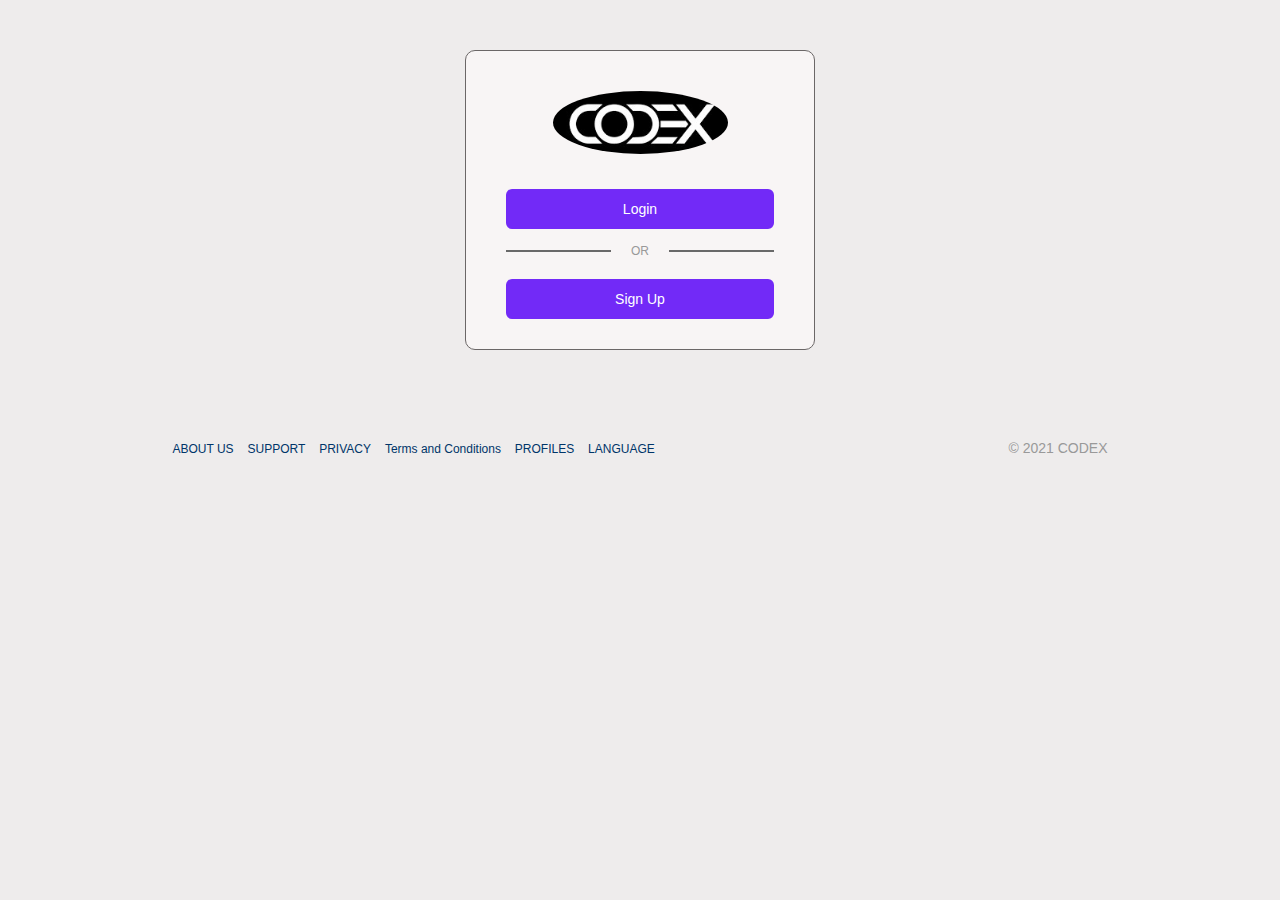
==== Html/join.html @ 823bcdc8 "commit" ====
<!DOCTYPE html>
<html lang="en">
<head>
	<meta charset="UTF-8">
	<title>Codex</title>
	<link rel="stylesheet" href="/css/join.css">
</head>
<body>

<div class="wrapper">
	<div class="header">
		<div class="top">
			<div class="logo">
				<img src="/images/codex.jpg" alt="codex" style="width: 175px;">
			</div>
			<div class="btn">
                                <a href="login.html">Login</a>
                        </div>
			<div class="or">
				<div class="line"></div>
				<p>OR</p>
				<div class="line"></div>
			</div>
                        <div class="btn">
                                <a href="register.html">Sign Up</a>
                        </div>
		</div>
	</div>
	<div class="footer">
		<div class="links">
			<ul>
				<li><a href="#">ABOUT US</a></li>
				<li><a href="#">SUPPORT</a></li>
				<li><a href="#">PRIVACY</a></li>
				<li><a href="terms.html">Terms and Conditions</a></li>
				<li><a href="#">PROFILES</a></li>
				<li><a href="#">LANGUAGE</a></li>
			</ul>
		</div>
		<div class="copyright">
			© 2021 CODEX
		</div>
	</div>
</div>

</body>
</html>
---- css/join.css ----
*{
	margin: 0;
	padding: 0;
	box-sizing: border-box;
	outline: none;
	list-style: none;
	text-decoration: none;
	font-family: Arial, Helvetica, sans-serif;
}
body{
	background: #eeecec;
	font-size: 14px;
}
.wrapper .header{
	max-width: 350px;
	width: 100%;
	height: auto;
	margin: 50px auto;
}
.wrapper .header .top{
	background: rgb(248, 245, 245);
        border: 1px solid #6b6767;
        border-radius: 10px;
        padding: 40px 40px 20px;
}
.wrapper .header .logo img{
	display: block;
	margin: 0 auto 35px;
        width: 140px;
        border-radius: 100%;
}
.wrapper .header .btn{
	margin: 10px 0;
	background-color: #722af7;
        border: 2px solid #722af7;
        border-radius: 6px;
        text-align: center;
        padding: 10px;
}
.wrapper .header .btn a{
	color: #fff;
	display: block;
}
.btn:hover{
        cursor: pointer;
        box-shadow: 0 0.4rem 1.4rem 0 rgba(135, 77, 245, 0.541);
        transform: translateY(-0.1rem);
        transition: transform 150ms;
}
.wrapper .header .or{
	display: flex;
	justify-content: space-between;
	align-items: center;
	height: 15px;
	margin: 15px 0 20px;
        color: darkgray;
}
.wrapper .header .or .line{
	width: 105px;
	height: 2px;
	background: #696969;
}
.wrapper .header .or p{
	color: #999;
	font-size: 12px;
}
.footer{
	max-width: 935px;
	width: 100vw;
	margin: 0 auto;
	padding: 40px 0;
	display: flex;
	justify-content: space-between;
}
.footer .links ul li{
	display: inline-block;
	margin-right: 10px;
        justify-content: left;
}
.footer .links ul li a{
	color: #003569;
	font-size: 12px;
}
.footer .copyright{
	color: #999;	
}
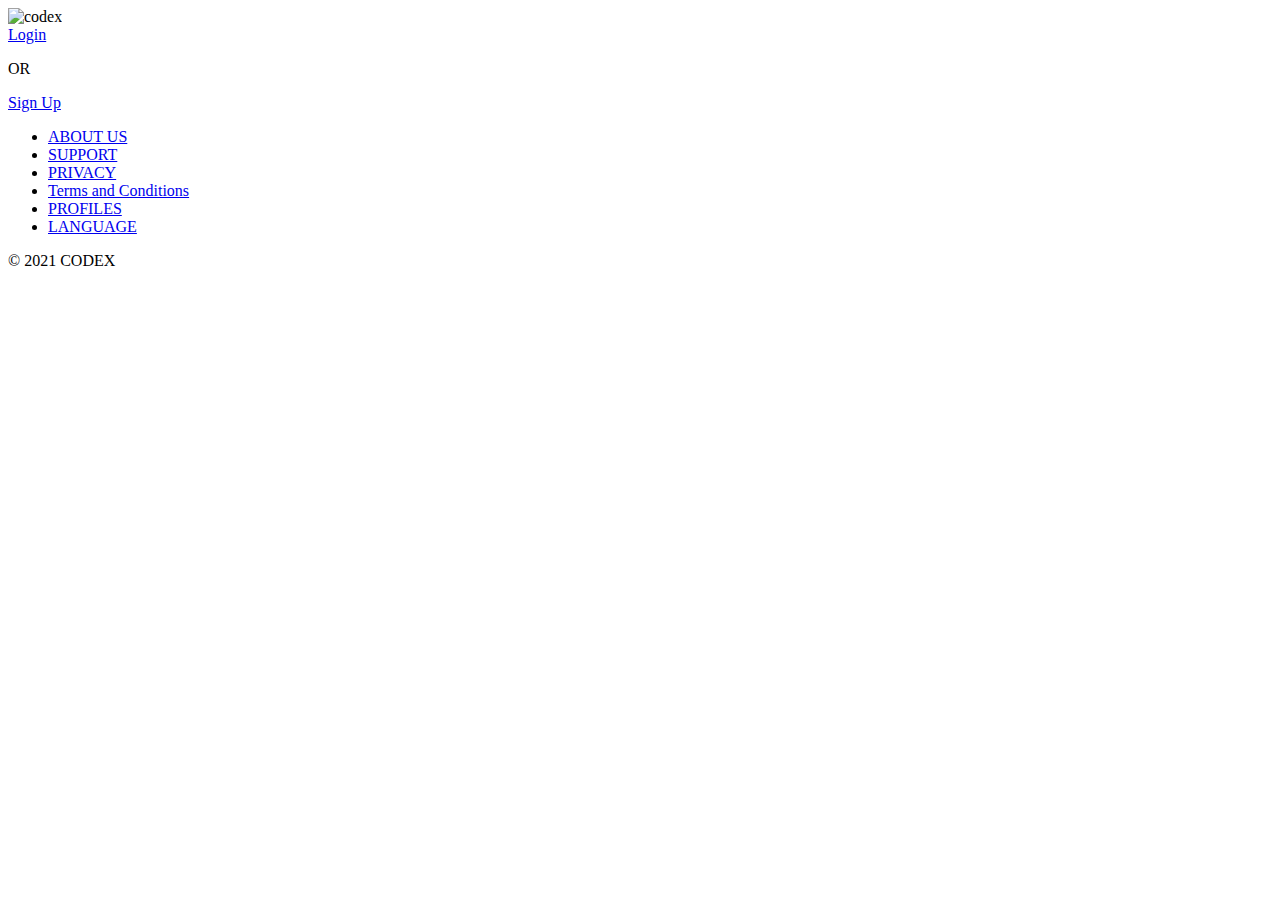
==== commit 089c29f7: "commit" ====
--- a/Html/join.html
+++ b/Html/join.html
@@ -3,7 +3,7 @@
 <head>
 	<meta charset="UTF-8">
 	<title>Codex</title>
-	<link rel="stylesheet" href="/css/join.css">
+	<link rel="stylesheet" href="./css/join.css">
 </head>
 <body>
 
@@ -11,7 +11,7 @@
 	<div class="header">
 		<div class="top">
 			<div class="logo">
-				<img src="/images/codex.jpg" alt="codex" style="width: 175px;">
+				<img src="./images/codex.jpg" alt="codex" style="width: 175px;">
 			</div>
 			<div class="btn">
                                 <a href="login.html">Login</a>
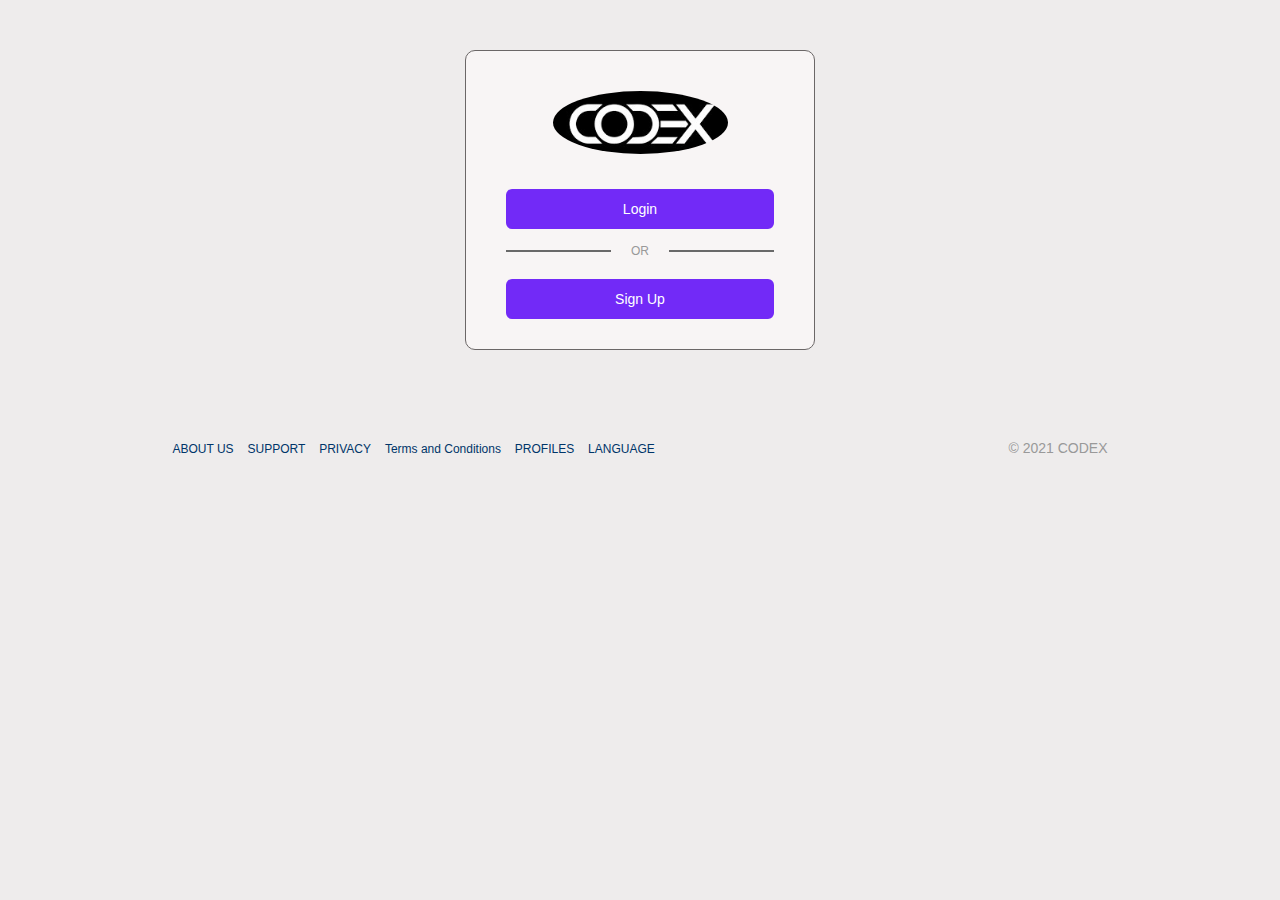
==== commit 2bbe2672: "commit" ====
--- a/Html/join.html
+++ b/Html/join.html
@@ -3,7 +3,7 @@
 <head>
 	<meta charset="UTF-8">
 	<title>Codex</title>
-	<link rel="stylesheet" href="./css/join.css">
+	<link rel="stylesheet" href="./../css/join.css">
 </head>
 <body>
 
@@ -11,7 +11,7 @@
 	<div class="header">
 		<div class="top">
 			<div class="logo">
-				<img src="./images/codex.jpg" alt="codex" style="width: 175px;">
+				<img src="./../images/codex.jpg" alt="codex" style="width: 175px;">
 			</div>
 			<div class="btn">
                                 <a href="login.html">Login</a>
--- a/css/join.css
+++ b/css/join.css
@@ -0,0 +1,86 @@
+*{
+	margin: 0;
+	padding: 0;
+	box-sizing: border-box;
+	outline: none;
+	list-style: none;
+	text-decoration: none;
+	font-family: Arial, Helvetica, sans-serif;
+}
+body{
+	background: #eeecec;
+	font-size: 14px;
+}
+.wrapper .header{
+	max-width: 350px;
+	width: 100%;
+	height: auto;
+	margin: 50px auto;
+}
+.wrapper .header .top{
+	background: rgb(248, 245, 245);
+        border: 1px solid #6b6767;
+        border-radius: 10px;
+        padding: 40px 40px 20px;
+}
+.wrapper .header .logo img{
+	display: block;
+	margin: 0 auto 35px;
+        width: 140px;
+        border-radius: 100%;
+}
+.wrapper .header .btn{
+	margin: 10px 0;
+	background-color: #722af7;
+        border: 2px solid #722af7;
+        border-radius: 6px;
+        text-align: center;
+        padding: 10px;
+}
+.wrapper .header .btn a{
+	color: #fff;
+	display: block;
+}
+.btn:hover{
+        cursor: pointer;
+        box-shadow: 0 0.4rem 1.4rem 0 rgba(135, 77, 245, 0.541);
+        transform: translateY(-0.1rem);
+        transition: transform 150ms;
+}
+.wrapper .header .or{
+	display: flex;
+	justify-content: space-between;
+	align-items: center;
+	height: 15px;
+	margin: 15px 0 20px;
+        color: darkgray;
+}
+.wrapper .header .or .line{
+	width: 105px;
+	height: 2px;
+	background: #696969;
+}
+.wrapper .header .or p{
+	color: #999;
+	font-size: 12px;
+}
+.footer{
+	max-width: 935px;
+	width: 100vw;
+	margin: 0 auto;
+	padding: 40px 0;
+	display: flex;
+	justify-content: space-between;
+}
+.footer .links ul li{
+	display: inline-block;
+	margin-right: 10px;
+        justify-content: left;
+}
+.footer .links ul li a{
+	color: #003569;
+	font-size: 12px;
+}
+.footer .copyright{
+	color: #999;	
+}